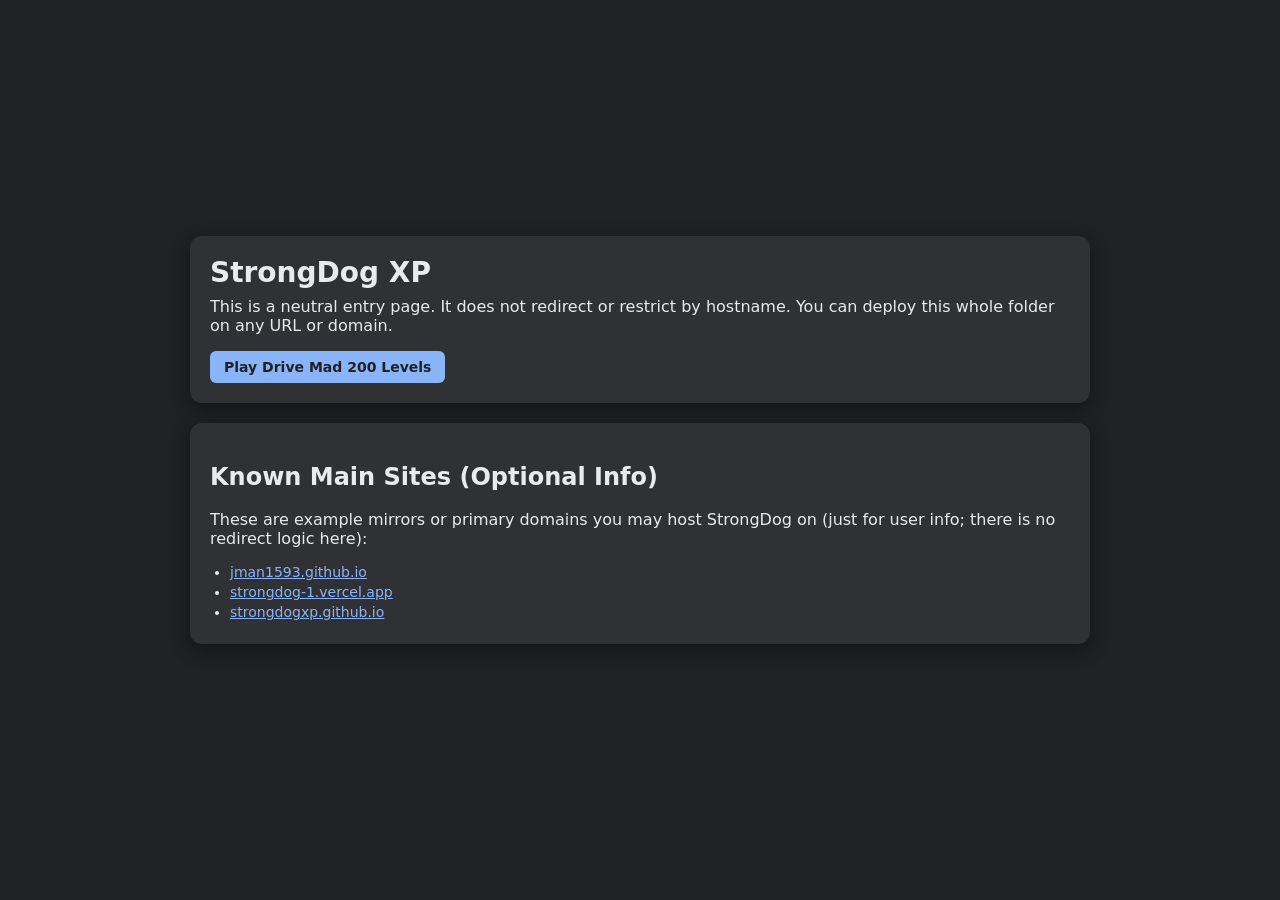
==== index.html @ 8f5fb6ef "Update title and structure of index.html" ====
<!DOCTYPE html>
<html lang="en">
  <head>
    <meta charset="UTF-8" />
    <title>StrongDog XP – Entry</title>
    <meta name="viewport" content="width=device-width, initial-scale=1.0" />
    <style>
      body {
        font-family: system-ui, -apple-system, BlinkMacSystemFont, "Segoe UI",
          sans-serif;
        margin: 0;
        padding: 0;
        background: #202124;
        color: #e8eaed;
        display: flex;
        min-height: 100vh;
        align-items: center;
        justify-content: center;
      }
      .container {
        max-width: 900px;
        width: 100%;
        padding: 24px;
      }
      h1 {
        margin: 0 0 8px;
        font-size: 28px;
      }
      p {
        margin: 0 0 16px;
      }
      a {
        color: #8ab4f8;
      }
      a:hover {
        text-decoration: underline;
      }
      .card {
        background: #303134;
        border-radius: 12px;
        padding: 20px;
        box-shadow: 0 6px 18px rgba(0, 0, 0, 0.4);
        margin-bottom: 20px;
      }
      .button-bar {
        margin-top: 12px;
        display: flex;
        flex-wrap: wrap;
        gap: 10px;
      }
      .btn {
        display: inline-block;
        padding: 8px 14px;
        border-radius: 6px;
        border: none;
        cursor: pointer;
        font-size: 14px;
        font-weight: 600;
        background: #8ab4f8;
        color: #202124;
        text-decoration: none;
      }
      .btn.secondary {
        background: #3c4043;
        color: #e8eaed;
      }
      ul {
        margin: 8px 0 0;
        padding-left: 20px;
        font-size: 14px;
      }
      li {
        margin: 4px 0;
      }
      @media (max-width: 600px) {
        .container {
          padding: 16px;
        }
      }
    </style>
  </head>
  <body>
    <div class="container">
      <div class="card">
        <h1>StrongDog XP</h1>
        <p>
          This is a neutral entry page. It does not redirect or restrict by
          hostname. You can deploy this whole folder on any URL or domain.
        </p>
        <div class="button-bar">
          <!-- Point this to your main games hub if you have one -->
          <!-- Example: a "home" page listing all games -->
          <a class="btn" href="./html/Drive Mad 200 Levels/index.html">
            Play Drive Mad 200 Levels
          </a>
        </div>
      </div>

      <div class="card">
        <h2>Known Main Sites (Optional Info)</h2>
        <p>
          These are example mirrors or primary domains you may host StrongDog on
          (just for user info; there is no redirect logic here):
        </p>
        <ul>
          <li>
            <a href="https://jman1593.github.io" target="_blank"
              >jman1593.github.io</a
            >
          </li>
          <li>
            <a href="https://strongdog-1.vercel.app" target="_blank"
              >strongdog-1.vercel.app</a
            >
          </li>
          <li>
            <a href="https://strongdogxp.github.io" target="_blank"
              >strongdogxp.github.io</a
            >
          </li>
          <!-- Add more if you want, purely informational -->
        </ul>
      </div>
    </div>
  </body>
</html>
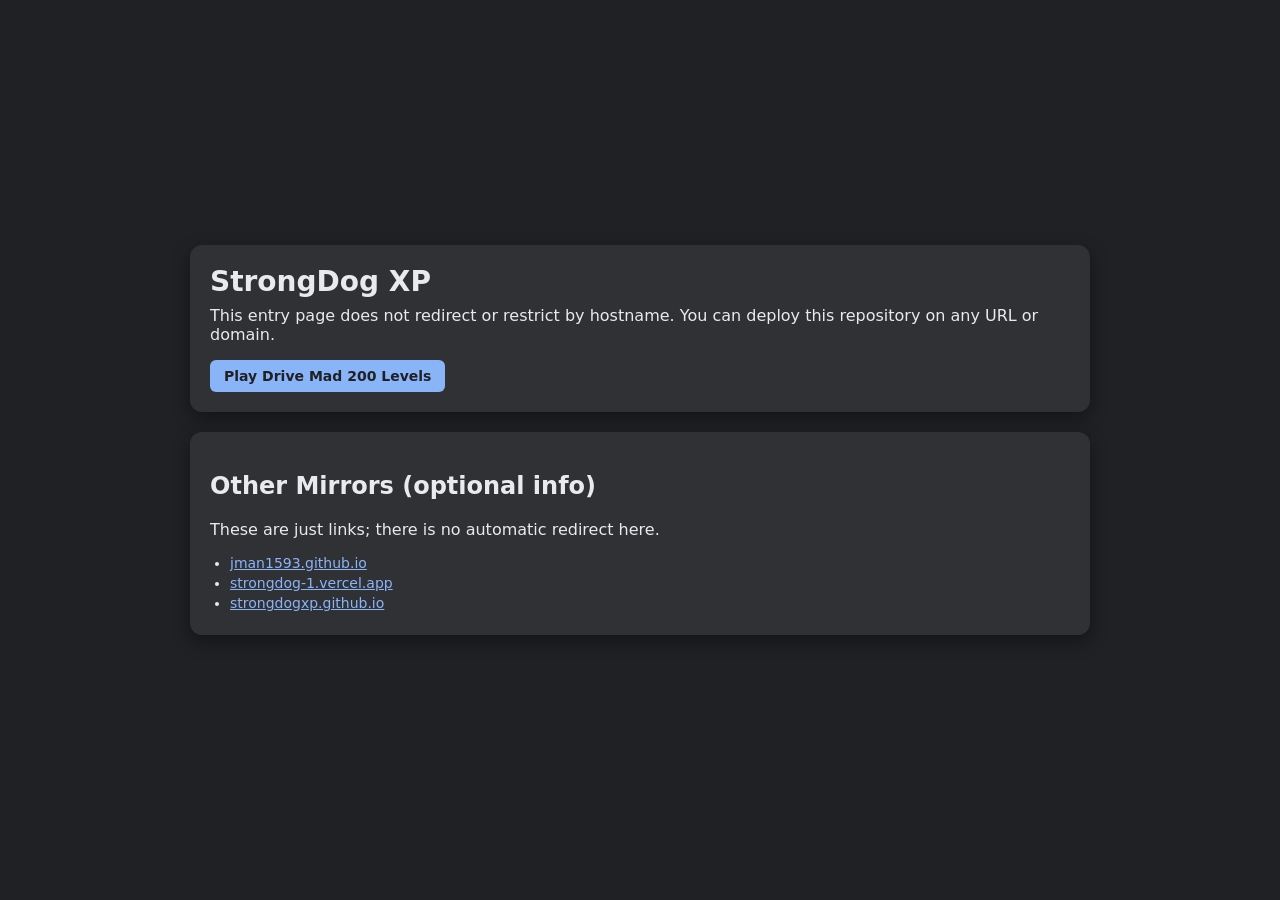
==== commit a528abc7: "Revise entry page text and update section headers" ====
--- a/index.html
+++ b/index.html
@@ -84,12 +84,10 @@
       <div class="card">
         <h1>StrongDog XP</h1>
         <p>
-          This is a neutral entry page. It does not redirect or restrict by
-          hostname. You can deploy this whole folder on any URL or domain.
+          This entry page does not redirect or restrict by hostname. You can
+          deploy this repository on any URL or domain.
         </p>
         <div class="button-bar">
-          <!-- Point this to your main games hub if you have one -->
-          <!-- Example: a "home" page listing all games -->
           <a class="btn" href="./html/Drive Mad 200 Levels/index.html">
             Play Drive Mad 200 Levels
           </a>
@@ -97,11 +95,8 @@
       </div>
 
       <div class="card">
-        <h2>Known Main Sites (Optional Info)</h2>
-        <p>
-          These are example mirrors or primary domains you may host StrongDog on
-          (just for user info; there is no redirect logic here):
-        </p>
+        <h2>Other Mirrors (optional info)</h2>
+        <p>These are just links; there is no automatic redirect here.</p>
         <ul>
           <li>
             <a href="https://jman1593.github.io" target="_blank"
@@ -118,7 +113,6 @@
               >strongdogxp.github.io</a
             >
           </li>
-          <!-- Add more if you want, purely informational -->
         </ul>
       </div>
     </div>
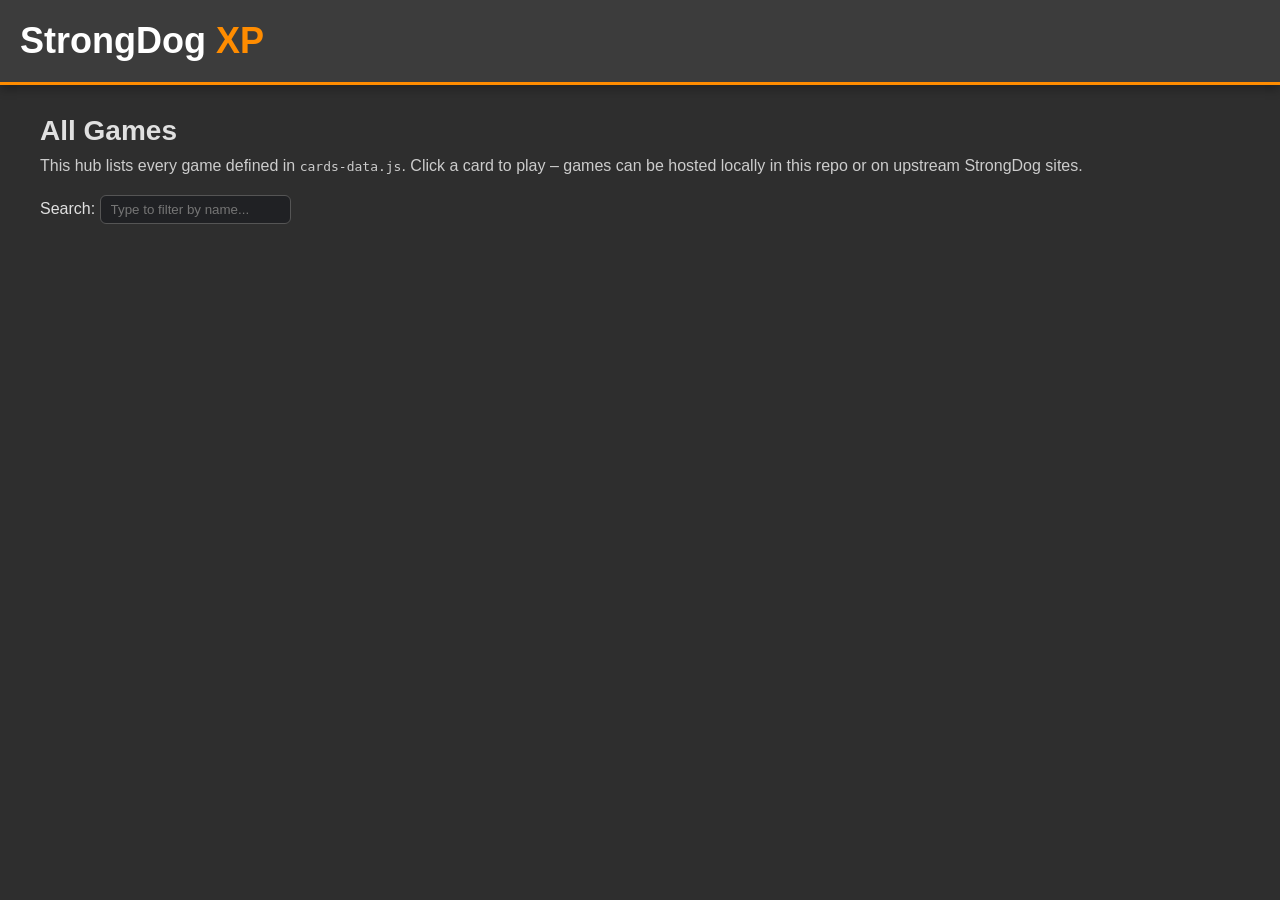
==== commit ec4c4c05: "Update title and styles in index.html" ====
--- a/index.html
+++ b/index.html
@@ -2,119 +2,155 @@
 <html lang="en">
   <head>
     <meta charset="UTF-8" />
-    <title>StrongDog XP – Entry</title>
+    <title>StrongDog XP – All Games</title>
     <meta name="viewport" content="width=device-width, initial-scale=1.0" />
     <style>
       body {
-        font-family: system-ui, -apple-system, BlinkMacSystemFont, "Segoe UI",
-          sans-serif;
+        font-family: "Poppins", sans-serif;
         margin: 0;
         padding: 0;
-        background: #202124;
-        color: #e8eaed;
+        background-color: #2e2e2e;
+        color: #e0e0e0;
+      }
+
+      .header {
+        background-color: #3c3c3c;
+        padding: 20px;
         display: flex;
-        min-height: 100vh;
+        justify-content: space-between;
         align-items: center;
-        justify-content: center;
+        border-bottom: 3px solid #ff8c00;
+        box-shadow: 0 4px 10px rgba(0, 0, 0, 0.3);
       }
-      .container {
-        max-width: 900px;
-        width: 100%;
-        padding: 24px;
+
+      .header-logo {
+        text-decoration: none;
+        font-size: 36px;
+        font-weight: bold;
+        transition: color 0.3s;
       }
+
+      .header-logo span:nth-child(1) {
+        color: #ffffff;
+      }
+
+      .header-logo span:nth-child(2) {
+        color: #ff8c00;
+      }
+
+      .header-logo:hover span:nth-child(1) {
+        color: #e0e0e0;
+      }
+
+      .main {
+        padding: 30px 20px 60px;
+        max-width: 1200px;
+        margin: 0 auto;
+      }
+
       h1 {
-        margin: 0 0 8px;
+        margin: 0 0 10px;
         font-size: 28px;
       }
+
       p {
-        margin: 0 0 16px;
+        margin: 0 0 20px;
+        color: #cccccc;
       }
-      a {
-        color: #8ab4f8;
+
+      .card-container {
+        display: flex;
+        justify-content: center;
+        flex-wrap: wrap;
+        gap: 30px;
       }
-      a:hover {
-        text-decoration: underline;
+
+      .card {
+        display: block;
+        width: 200px;
+        text-align: center;
+        background-color: #4a4a4a;
+        border-radius: 15px;
+        box-shadow: 0 10px 20px rgba(0, 0, 0, 0.8);
+        overflow: hidden;
+        text-decoration: none;
+        color: #e0e0e0;
+        transition: transform 0.3s, box-shadow 0.3s;
       }
-      .card {
-        background: #303134;
-        border-radius: 12px;
-        padding: 20px;
-        box-shadow: 0 6px 18px rgba(0, 0, 0, 0.4);
+
+      .card:hover {
+        transform: translateY(-10px);
+        box-shadow: 0 15px 30px rgba(0, 0, 0, 1);
+      }
+
+      .card img {
+        width: 100%;
+        height: 150px;
+        object-fit: cover;
+        border-top-left-radius: 15px;
+        border-top-right-radius: 15px;
+      }
+
+      .card figcaption {
+        padding: 15px;
+        font-size: 16px;
+        color: #ff8c00;
+      }
+
+      .filters {
         margin-bottom: 20px;
-      }
-      .button-bar {
-        margin-top: 12px;
         display: flex;
         flex-wrap: wrap;
         gap: 10px;
+        align-items: center;
       }
-      .btn {
-        display: inline-block;
-        padding: 8px 14px;
+
+      .filters input {
+        padding: 6px 10px;
         border-radius: 6px;
-        border: none;
-        cursor: pointer;
-        font-size: 14px;
-        font-weight: 600;
-        background: #8ab4f8;
-        color: #202124;
-        text-decoration: none;
+        border: 1px solid #555;
+        background-color: #202124;
+        color: #e0e0e0;
       }
-      .btn.secondary {
-        background: #3c4043;
-        color: #e8eaed;
-      }
-      ul {
-        margin: 8px 0 0;
-        padding-left: 20px;
-        font-size: 14px;
-      }
-      li {
-        margin: 4px 0;
-      }
+
       @media (max-width: 600px) {
-        .container {
-          padding: 16px;
+        .header {
+          flex-direction: column;
+          align-items: flex-start;
         }
       }
     </style>
   </head>
   <body>
-    <div class="container">
-      <div class="card">
-        <h1>StrongDog XP</h1>
-        <p>
-          This entry page does not redirect or restrict by hostname. You can
-          deploy this repository on any URL or domain.
-        </p>
-        <div class="button-bar">
-          <a class="btn" href="./html/Drive Mad 200 Levels/index.html">
-            Play Drive Mad 200 Levels
-          </a>
-        </div>
+    <div class="header">
+      <a href="./index.html" class="header-logo">
+        <span>StrongDog</span>
+        <span>XP</span>
+      </a>
+    </div>
+
+    <div class="main">
+      <h1>All Games</h1>
+      <p>
+        This hub lists every game defined in <code>cards-data.js</code>. Click a
+        card to play – games can be hosted locally in this repo or on upstream
+        StrongDog sites.
+      </p>
+
+      <div class="filters">
+        <label>
+          Search:
+          <input
+            type="text"
+            id="searchInput"
+            placeholder="Type to filter by name..."
+          />
+        </label>
       </div>
 
-      <div class="card">
-        <h2>Other Mirrors (optional info)</h2>
-        <p>These are just links; there is no automatic redirect here.</p>
-        <ul>
-          <li>
-            <a href="https://jman1593.github.io" target="_blank"
-              >jman1593.github.io</a
-            >
-          </li>
-          <li>
-            <a href="https://strongdog-1.vercel.app" target="_blank"
-              >strongdog-1.vercel.app</a
-            >
-          </li>
-          <li>
-            <a href="https://strongdogxp.github.io" target="_blank"
-              >strongdogxp.github.io</a
-            >
-          </li>
-        </ul>
-      </div>
+      <div class="card-container" id="cardContainer"></div>
     </div>
+
+    <script type="module" src="./games-index.js"></script>
   </body>
 </html>
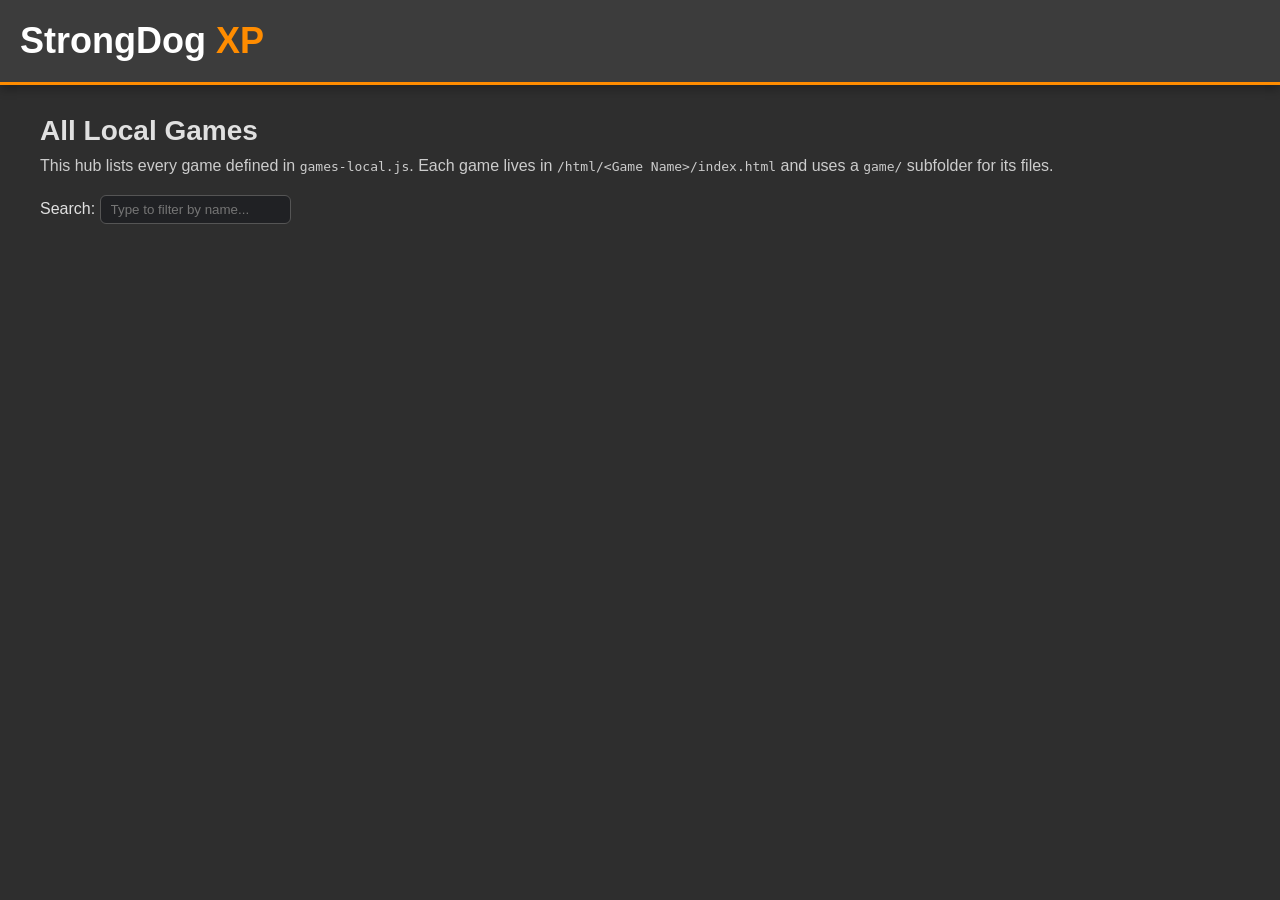
==== commit 486a7466: "Change title and content for local games Updated title and content to reflect local games. Changed s" ====
--- a/index.html
+++ b/index.html
@@ -2,7 +2,7 @@
 <html lang="en">
   <head>
     <meta charset="UTF-8" />
-    <title>StrongDog XP – All Games</title>
+    <title>StrongDog XP – All Local Games</title>
     <meta name="viewport" content="width=device-width, initial-scale=1.0" />
     <style>
       body {
@@ -112,13 +112,6 @@
         background-color: #202124;
         color: #e0e0e0;
       }
-
-      @media (max-width: 600px) {
-        .header {
-          flex-direction: column;
-          align-items: flex-start;
-        }
-      }
     </style>
   </head>
   <body>
@@ -130,11 +123,11 @@
     </div>
 
     <div class="main">
-      <h1>All Games</h1>
+      <h1>All Local Games</h1>
       <p>
-        This hub lists every game defined in <code>cards-data.js</code>. Click a
-        card to play – games can be hosted locally in this repo or on upstream
-        StrongDog sites.
+        This hub lists every game defined in <code>games-local.js</code>. Each
+        game lives in <code>/html/&lt;Game Name&gt;/index.html</code> and uses a
+        <code>game/</code> subfolder for its files.
       </p>
 
       <div class="filters">
@@ -151,6 +144,6 @@
       <div class="card-container" id="cardContainer"></div>
     </div>
 
-    <script type="module" src="./games-index.js"></script>
+    <script type="module" src="./games-local.js"></script>
   </body>
 </html>
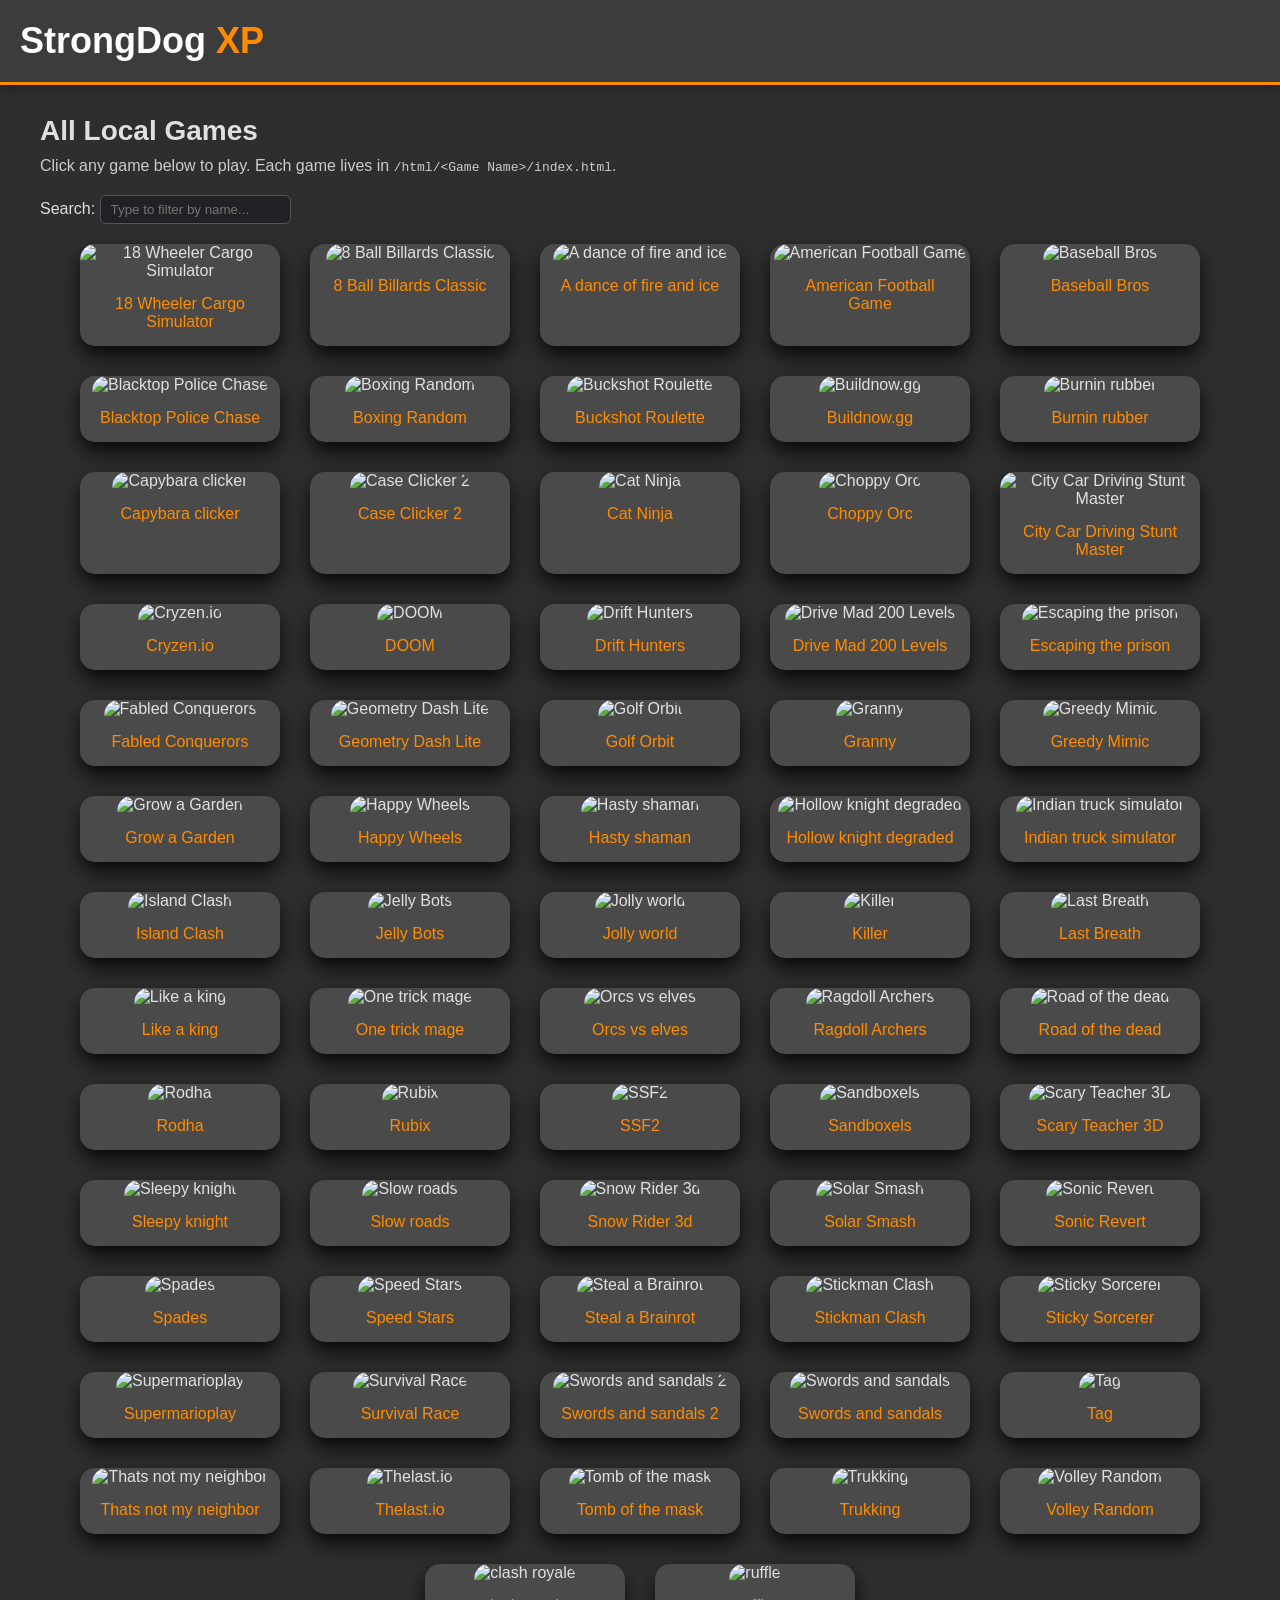
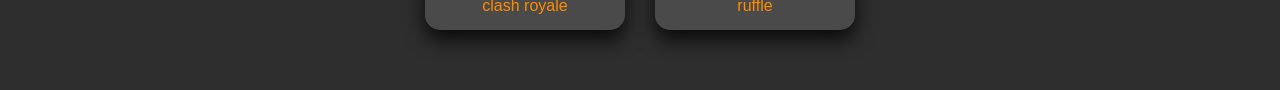
==== commit ae2a2d6e: "Revise game hub description for clarity Updated the description of the game hub to focus on playing " ====
--- a/index.html
+++ b/index.html
@@ -125,9 +125,8 @@
     <div class="main">
       <h1>All Local Games</h1>
       <p>
-        This hub lists every game defined in <code>games-local.js</code>. Each
-        game lives in <code>/html/&lt;Game Name&gt;/index.html</code> and uses a
-        <code>game/</code> subfolder for its files.
+        Click any game below to play. Each game lives in
+        <code>/html/&lt;Game Name&gt;/index.html</code>.
       </p>
 
       <div class="filters">
